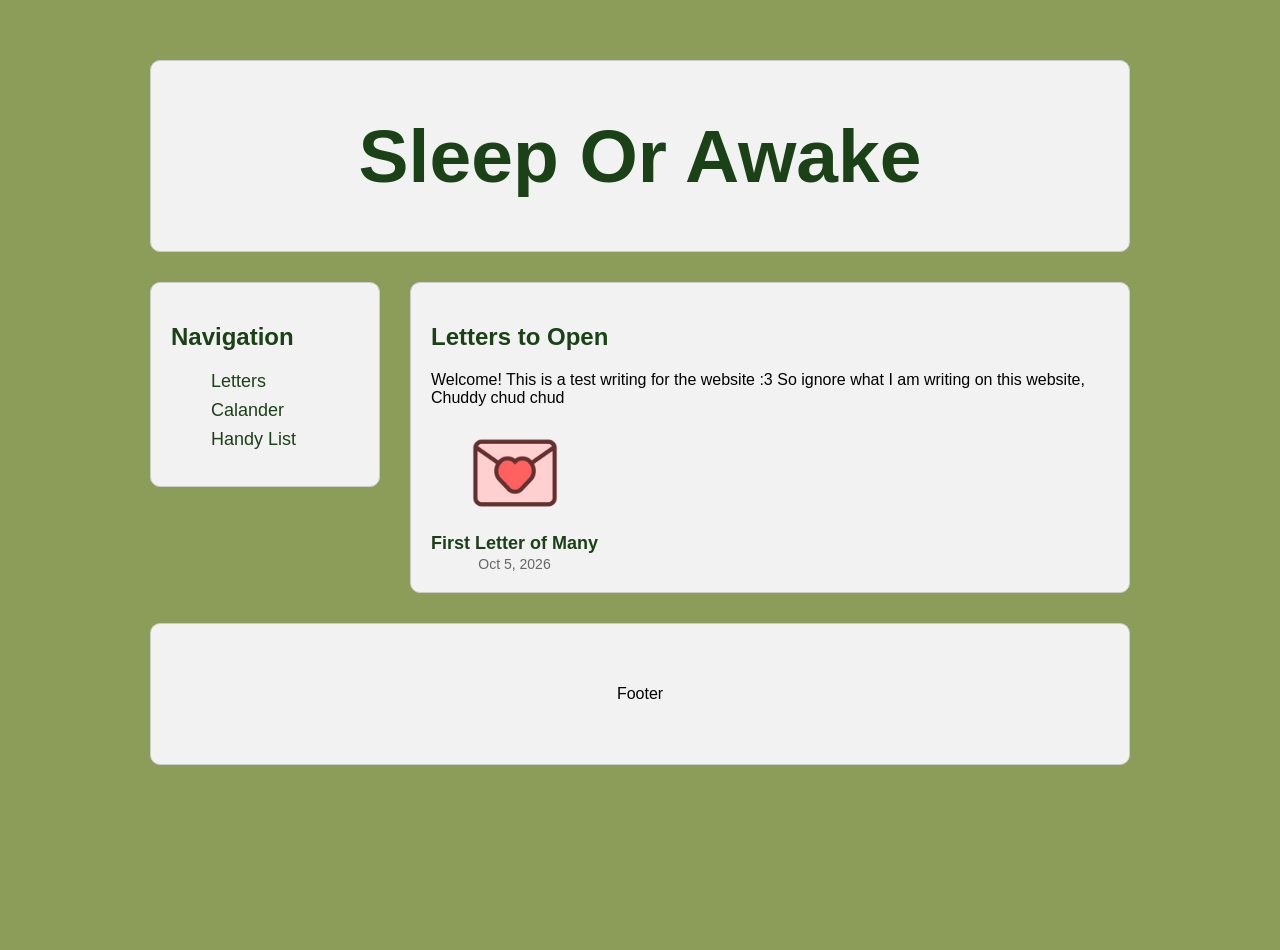
==== index.html @ daaeee93 "nvm" ====
<!DOCTYPE html>
<html lang="en">
    <head>
        <meta charset="UTF-8">
        <meta name="viewport" content="width=device-width, initial-scale=1.0">
        <link rel="stylesheet" href="style.css">
        <title>For Sam</title>
    </head>

    <body>
        <div class="box">
        <header>
            <h2 style="color: rgb(27, 65, 22);">Sleep Or Awake</h2>
        </header>
        <nav>
            <h2 style="color: rgb(27, 65, 22);">Navigation</h2>
            <ul>
                <li><a href="index.html">Letters</a></li>
                <li><a href="Calander.html">Calander</a></li>
                <li><a href="List.html">Handy List</a></li>
            </ul>
        </nav>
        <main>
            <h2 style="color: rgb(27, 65, 22);">Letters to Open</h2>
            <p>Welcome! This is a test writing for the website :3 So ignore what I am writing on this website, Chuddy chud chud</p>

            <div class="letters">

                <div class="letter">
                    <button class="open-button" data-popup-target="#popup">
                        <img src="Letter.png" alt="Open letter">
                    </button>
                    <p class="letter-label">First Letter of Many</p>
                    <p class="letter-date">Oct 5, 2026</p>
                </div>

                <!-- To add another letter, copy the whole <div class="letter"> block above,
                     change the popup number (#popup2), the name, and the date.
                     Then add a matching popup with id="popup2" below. -->

            </div>
        </main>
        <footer>Footer</footer>
        </div>


        <div class="popup" id="popup">
            <div class="popup-header">
                <div class="title">For Sam</div>
                <button data-close-button class="close-button">&times;</button>
            </div>
            <div class="popup-body">
                <img src="Testing.png" alt="Letter page 1">
                <img src="Testing_2.png" alt="Letter page 2">
            </div>
        </div>

        <div id="overlay"></div>

        <script src="script.js"></script>
    </body>
</html>
---- style.css ----
body
{
  margin: 0;
  min-height: 100vh;
  font-family: VarelaRound, sans-serif;
  background: rgb(139, 157, 89);
}

/* Image button */
.open-button
{
  background: none;
  border: none;
  padding: 0;
  cursor: pointer;
}
.open-button img
{
  width: 100px;
  height: 100px;
  display: block;
  border-radius: 15px;
  transition: transform 0.25s ease;
}
.open-button:hover img
{
  transform: scale(1.05);
}

/* Popup */
.popup
{
  position: fixed;
  top: 50%;
  left: 50%;
  transform: translate(-50%, -50%) scale(0);
  transform-origin: center;
  transition: transform 200ms ease;
  border: 3px solid rgb(43, 43, 43);
  border-radius: 15px;
  background: white;
  width: 1000px;
  max-width: 80%;
  max-height: 80vh;
  display: flex;
  flex-direction: column;
  z-index: 20;
}
.popup.active { transform: translate(-50%, -50%) scale(1); }

.popup-header
{
  padding: 10px 15px;
  display: flex;
  align-items: center;
  justify-content: space-between;
  background: rgb(70, 70, 70);
  border-radius: 10px 10px 0 0;
  flex-shrink: 0;
}
.popup-header .title { font-size: 24px; font-weight: bold; color: white; }
.popup-header .close-button
{
  background: none;
  border: none;
  font-size: 24px;
  font-weight: bold;
  color: white;
  cursor: pointer;
}

.popup-body { padding: 10px 15px; overflow-y: auto; }
.popup-body img { display: block; width: 100%; height: auto; margin-bottom: 15px; }
.popup-body img:last-child { margin-bottom: 0; }

/* Dark overlay */
#overlay
{
  position: fixed;
  inset: 0;
  opacity: 0;
  background: rgba(0, 0, 0, 0.5);
  pointer-events: none;
}
#overlay.active { opacity: 1; pointer-events: all; z-index: 10; }

/* Website design*/
header
{
  padding: 20px;
  text-align: center;
  font-size: 50px;
  background-color: #f2f2f2;
  border: 1px solid #ccc;
  margin: 10px;
  border-radius: 10px;
  height: 150px;

  display: flex;
  justify-content: center;
  align-items: center; 
}

nav
{
  padding: 20px;
  text-align: left;
  background-color: #f2f2f2;
  border: 1px solid #ccc;
  margin: 10px;
  border-radius: 10px;
}

main
{
  padding: 20px;
  text-align: left;
  background-color: #f2f2f2;
  border: 1px solid #ccc;
  margin: 10px;
  border-radius: 10px;
}

footer
{
  padding: 20px;
  text-align: center;
  background-color: #f2f2f2;
  border: 1px solid #ccc;
  margin: 10px;
  border-radius: 10px;
  height: 100px;

  display: flex;
  justify-content: center;
  align-items: center; 
}
.box
{
  max-width: 1000px;
  margin: 50px auto;
  display: grid;
  grid-template-columns: 250px 1fr;  /* nav = 250px, main = rest */
  grid-gap: 10px;
}

header
{
  grid-row: 1 / 2 ;
  grid-column: 1 / 3;
}

nav
{
  grid-row: 2 / 3;
  grid-column: 1 / 2;
  height: max-content;
}

main
{
  grid-row: 2 / 3;
  grid-column: 2 / 3;
  height: max-content;
}

footer
{
  grid-row: 3 / 4;
  grid-column: 1 / 3;
}

img
{
  max-width: 100%;
}

ul
{
  list-style-type: none;
}

ul li ::marker
{
  content: none;
}
nav a
{
  text-decoration: none;
  color: rgb(27, 65, 22);
  font-size: 18px;
  
}

nav a:hover
{
  text-decoration: underline; 
  font-weight: bold;
}

nav ul
{
  display: flex;
  flex-direction: column;
  gap: 8px;
}
.letters
{
  display: flex;
  flex-wrap: wrap;
  gap: 25px;
}
.letter
{
  display: flex;
  flex-direction: column;
  align-items: center;
  max-width: 200px;
}
.letter-label
{
  margin: 10px 0 0;
  font-size: 18px;
  font-weight: bold;
  text-align: center;
  color: rgb(27, 65, 22);
}
.letter-date
{
  margin: 2px 0 0;
  font-size: 14px;
  text-align: center;
  color: #666;
}

/* Mobile layout */
@media (max-width: 700px)
{
  .box
  {
    grid-template-columns: 1fr;
    margin: 10px auto;
    grid-gap: 0;
  }

  header { grid-row: 1; grid-column: 1; height: auto; padding: 15px; }
  header h2 { font-size: 24px; margin: 0; }

  nav    { grid-row: 2; grid-column: 1; padding: 15px; }
  nav h2 { margin-top: 0; }
  main   { grid-row: 3; grid-column: 1; padding: 15px; }
  footer { grid-row: 4; grid-column: 1; height: auto; }

  /* links side by side instead of a tall list */
  nav ul
  {
    flex-direction: row;
    flex-wrap: wrap;
    gap: 8px 20px;
    padding-left: 0;
    margin: 0;
  }

  .open-button img { width: 100px; height: 100px; }
}
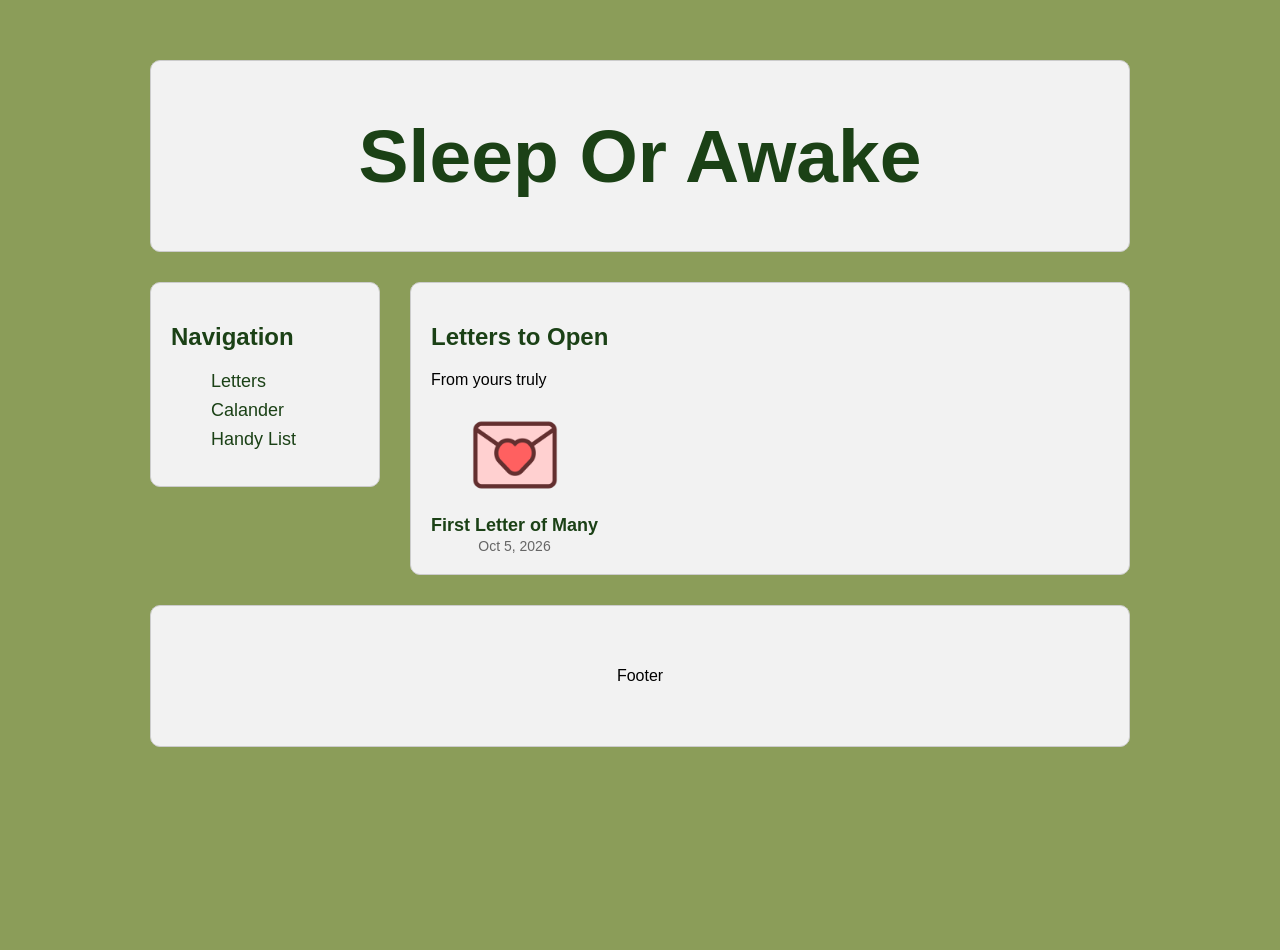
==== commit aeb59dcb: "From youres truely" ====
--- a/index.html
+++ b/index.html
@@ -22,7 +22,7 @@
         </nav>
         <main>
             <h2 style="color: rgb(27, 65, 22);">Letters to Open</h2>
-            <p>Welcome! This is a test writing for the website :3 So ignore what I am writing on this website, Chuddy chud chud</p>
+            <p>From yours truly</p>
 
             <div class="letters">
 
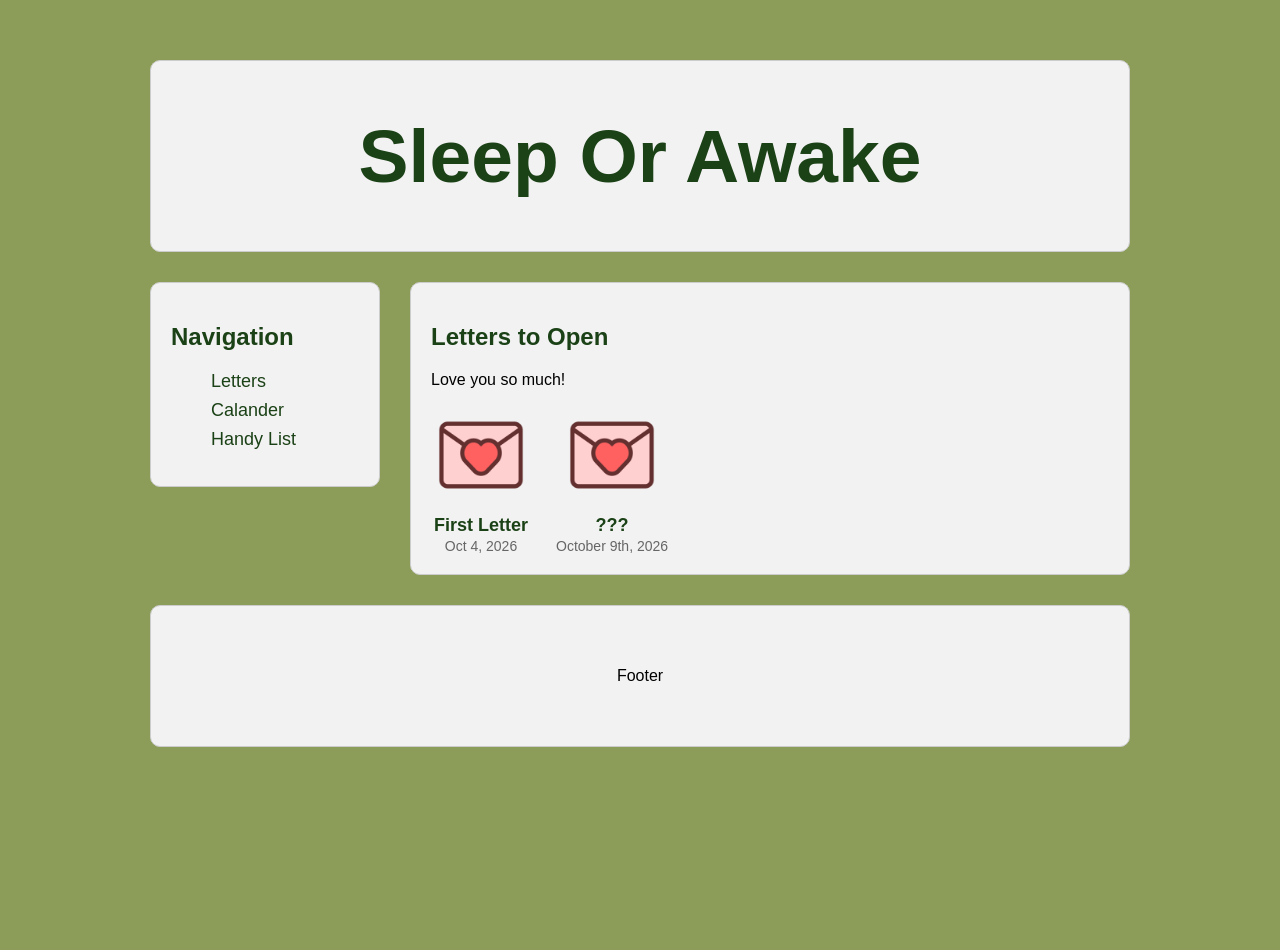
==== commit de47788a: "push new ver" ====
--- a/index.html
+++ b/index.html
@@ -22,39 +22,16 @@
         </nav>
         <main>
             <h2 style="color: rgb(27, 65, 22);">Letters to Open</h2>
-            <p>From yours truly</p>
+            <p>Love you so much!</p>
 
-            <div class="letters">
-
-                <div class="letter">
-                    <button class="open-button" data-popup-target="#popup">
-                        <img src="Letter.png" alt="Open letter">
-                    </button>
-                    <p class="letter-label">First Letter of Many</p>
-                    <p class="letter-date">Oct 5, 2026</p>
-                </div>
-
-                <!-- To add another letter, copy the whole <div class="letter"> block above,
-                     change the popup number (#popup2), the name, and the date.
-                     Then add a matching popup with id="popup2" below. -->
-
-            </div>
+            <!-- script.js fills this in from the list of letters -->
+            <div class="letters" id="letters"></div>
         </main>
         <footer>Footer</footer>
         </div>
 
-
-        <div class="popup" id="popup">
-            <div class="popup-header">
-                <div class="title">For Sam</div>
-                <button data-close-button class="close-button">&times;</button>
-            </div>
-            <div class="popup-body">
-                <img src="Testing.png" alt="Letter page 1">
-                <img src="Testing_2.png" alt="Letter page 2">
-            </div>
-        </div>
-
+        <!-- script.js puts the popups here -->
+        <div id="popups"></div>
         <div id="overlay"></div>
 
         <script src="script.js"></script>
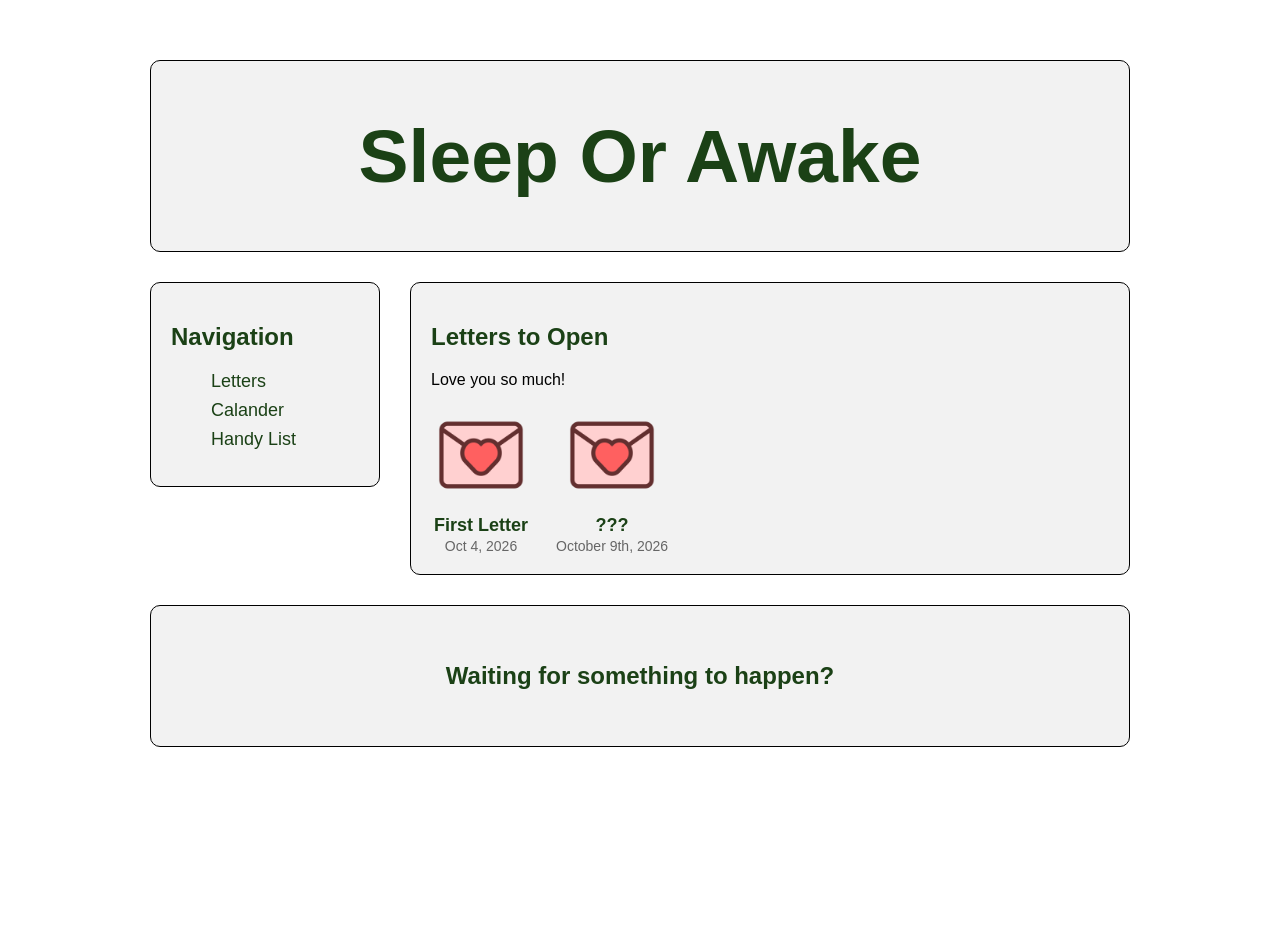
==== commit a92c5cca: "new push" ====
--- a/index.html
+++ b/index.html
@@ -27,7 +27,10 @@
             <!-- script.js fills this in from the list of letters -->
             <div class="letters" id="letters"></div>
         </main>
-        <footer>Footer</footer>
+
+        <footer>
+            <h2 style ="color: rgb(27, 65, 22);"> Waiting for something to happen? </h2>
+        </footer>
         </div>
 
         <!-- script.js puts the popups here -->
--- a/style.css
+++ b/style.css
@@ -3,7 +3,7 @@
   margin: 0;
   min-height: 100vh;
   font-family: VarelaRound, sans-serif;
-  background: rgb(139, 157, 89);
+  background: rgb(255, 255, 255);
 }
 
 /* Image button */
@@ -91,7 +91,7 @@
   text-align: center;
   font-size: 50px;
   background-color: #f2f2f2;
-  border: 1px solid #ccc;
+  border: 1px solid #000000;
   margin: 10px;
   border-radius: 10px;
   height: 150px;
@@ -106,7 +106,7 @@
   padding: 20px;
   text-align: left;
   background-color: #f2f2f2;
-  border: 1px solid #ccc;
+  border: 1px solid #000000;
   margin: 10px;
   border-radius: 10px;
 }
@@ -116,7 +116,7 @@
   padding: 20px;
   text-align: left;
   background-color: #f2f2f2;
-  border: 1px solid #ccc;
+  border: 1px solid #000000;
   margin: 10px;
   border-radius: 10px;
 }
@@ -126,7 +126,7 @@
   padding: 20px;
   text-align: center;
   background-color: #f2f2f2;
-  border: 1px solid #ccc;
+  border: 1px solid #000000;
   margin: 10px;
   border-radius: 10px;
   height: 100px;
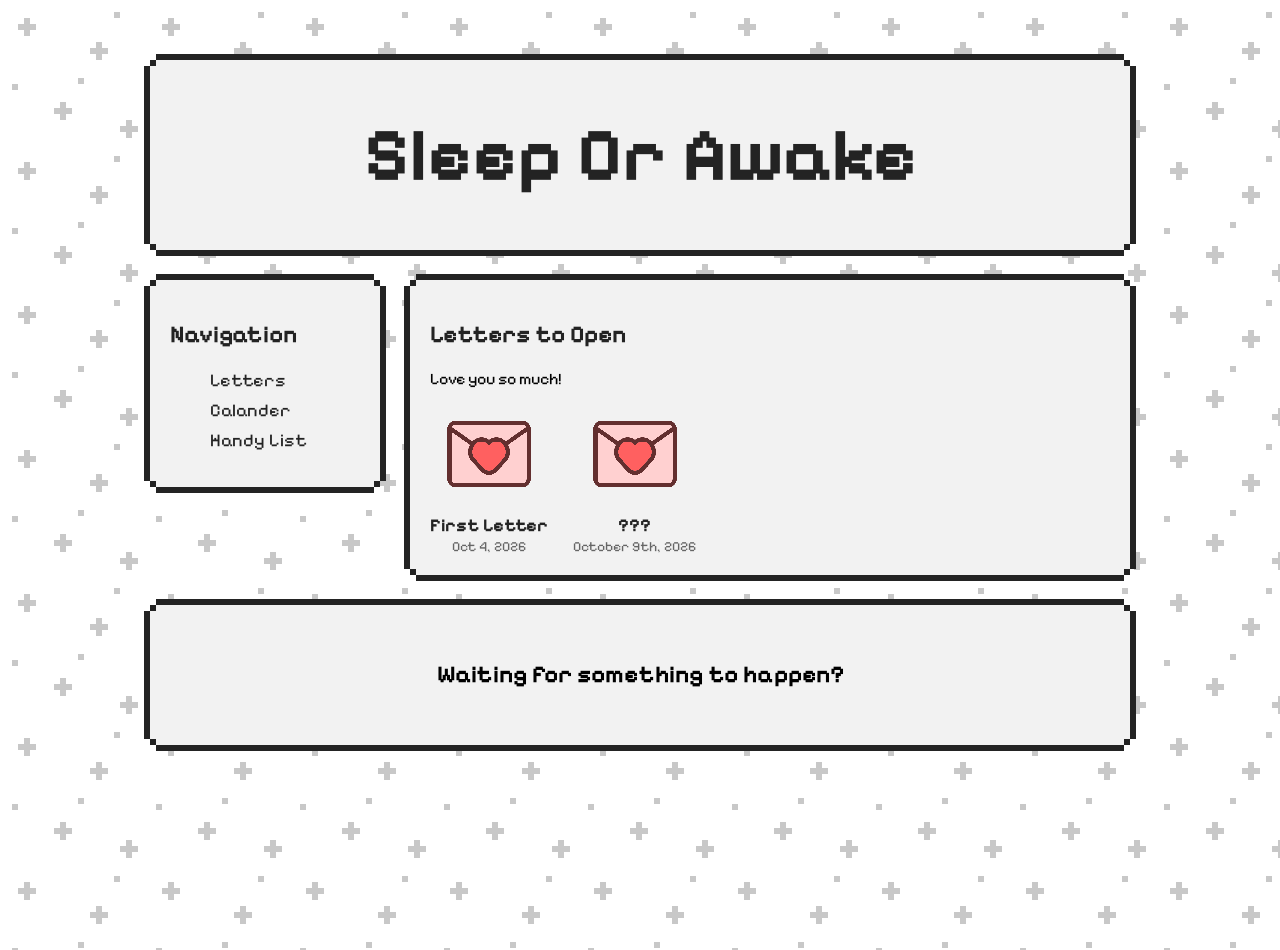
==== commit 3a293ffb: "questionalvle but I'll push it" ====
--- a/index.html
+++ b/index.html
@@ -1,19 +1,22 @@
 <!DOCTYPE html>
 <html lang="en">
     <head>
+        
+        <script src="theme.js"></script>
         <meta charset="UTF-8">
         <meta name="viewport" content="width=device-width, initial-scale=1.0">
         <link rel="stylesheet" href="style.css">
+        <link rel="preload" href="fonts/PixelifySans-VariableFont_wght.ttf" as="font" type="font/ttf" crossorigin>
         <title>For Sam</title>
     </head>
 
     <body>
         <div class="box">
         <header>
-            <h2 style="color: rgb(27, 65, 22);">Sleep Or Awake</h2>
+            <h2>Sleep Or Awake</h2>
         </header>
         <nav>
-            <h2 style="color: rgb(27, 65, 22);">Navigation</h2>
+            <h2> Navigation</h2>
             <ul>
                 <li><a href="index.html">Letters</a></li>
                 <li><a href="Calander.html">Calander</a></li>
@@ -21,7 +24,7 @@
             </ul>
         </nav>
         <main>
-            <h2 style="color: rgb(27, 65, 22);">Letters to Open</h2>
+            <h2>Letters to Open</h2>
             <p>Love you so much!</p>
 
             <!-- script.js fills this in from the list of letters -->
@@ -29,7 +32,7 @@
         </main>
 
         <footer>
-            <h2 style ="color: rgb(27, 65, 22);"> Waiting for something to happen? </h2>
+            <h2> Waiting for something to happen? </h2>
         </footer>
         </div>
 
--- a/style.css
+++ b/style.css
@@ -1,9 +1,43 @@
+@font-face
+{
+  font-family: "Pixelify Sans";
+  src: url("fonts/PixelifySans-VariableFont_wght.ttf") format("truetype");
+  font-weight: 400 700;   /* this font is variable, so bold works too */
+  font-display: block;
+}
+
+/* ---------- Colors: day (default) and night ---------- */
+:root
+{
+  --bg: #ffffff;
+  --panel: #f2f2f2;
+  --text: #000000;
+  --accent: rgb(35, 35, 35);
+  --muted: #666666;
+  --stars: url("data:image/svg+xml,%3Csvg xmlns='http://www.w3.org/2000/svg' width='96' height='96' shape-rendering='crispEdges'%3E%3Cpath fill='%23c8c8c8' d='M12 16h4v4h-4zM16 12h4v4h-4zM16 16h4v4h-4zM20 16h4v4h-4zM16 20h4v4h-4zM60 32h4v4h-4zM64 28h4v4h-4zM64 32h4v4h-4zM68 32h4v4h-4zM64 36h4v4h-4zM36 72h4v4h-4zM40 68h4v4h-4zM40 72h4v4h-4zM44 72h4v4h-4zM40 76h4v4h-4zM80 84h4v4h-4zM84 80h4v4h-4zM84 84h4v4h-4zM88 84h4v4h-4zM84 88h4v4h-4zM76 8h4v4h-4zM8 56h4v4h-4zM52 52h4v4h-4z'/%3E%3C/svg%3E");
+}
+
+:root[data-theme="night"]
+{
+  --bg: #14182b;
+  --panel: #232842;
+  --text: #e8ecff;
+  --accent: #ffee8d;
+  --muted: #9aa3c7;
+  --stars: url("data:image/svg+xml,%3Csvg xmlns='http://www.w3.org/2000/svg' width='96' height='96' shape-rendering='crispEdges'%3E%3Cpath fill='%23414c85' d='M12 16h4v4h-4zM16 12h4v4h-4zM16 16h4v4h-4zM20 16h4v4h-4zM16 20h4v4h-4zM60 32h4v4h-4zM64 28h4v4h-4zM64 32h4v4h-4zM68 32h4v4h-4zM64 36h4v4h-4zM36 72h4v4h-4zM40 68h4v4h-4zM40 72h4v4h-4zM44 72h4v4h-4zM40 76h4v4h-4zM80 84h4v4h-4zM84 80h4v4h-4zM84 84h4v4h-4zM88 84h4v4h-4zM84 88h4v4h-4zM76 8h4v4h-4zM8 56h4v4h-4zM52 52h4v4h-4z'/%3E%3C/svg%3E");
+}
+
 body
 {
   margin: 0;
   min-height: 100vh;
-  font-family: VarelaRound, sans-serif;
-  background: rgb(255, 255, 255);
+  font-family: "Pixelify Sans", sans-serif;
+  color: var(--text);
+
+  background-color: var(--bg);
+  background-image: var(--stars);
+  background-size: 144px 144px;
+  image-rendering: pixelated;
 }
 
 /* Image button */
@@ -84,16 +118,15 @@
 }
 #overlay.active { opacity: 1; pointer-events: all; z-index: 10; }
 
-/* Website design*/
+/* Website design */
 header
 {
   padding: 20px;
   text-align: center;
   font-size: 50px;
-  background-color: #f2f2f2;
-  border: 1px solid #000000;
+  background-color: var(--panel);
+  color: var(--text);
   margin: 10px;
-  border-radius: 10px;
   height: 150px;
 
   display: flex;
@@ -105,36 +138,65 @@
 {
   padding: 20px;
   text-align: left;
-  background-color: #f2f2f2;
-  border: 1px solid #000000;
+  background-color: var(--panel);
+  color: var(--text);
   margin: 10px;
-  border-radius: 10px;
 }
 
 main
 {
   padding: 20px;
   text-align: left;
-  background-color: #f2f2f2;
-  border: 1px solid #000000;
+  background-color: var(--panel);
+  color: var(--text);
   margin: 10px;
-  border-radius: 10px;
 }
 
 footer
 {
   padding: 20px;
   text-align: center;
-  background-color: #f2f2f2;
-  border: 1px solid #000000;
+  background-color: var(--panel);
+  color: var(--text);
   margin: 10px;
-  border-radius: 10px;
   height: 100px;
 
   display: flex;
   justify-content: center;
   align-items: center; 
 }
+
+/* Headings use the accent color. !important is needed to beat the
+   color: ... written directly inside the HTML pages. */
+header h2, nav h2, main h2 { color: var(--accent) !important; }
+.note-app #status { color: var(--muted) !important; }
+
+/* Pixel borders (two-pixel corners) */
+header, nav, main, footer, .pixel-borders
+{
+  --pixel: 6px;                          /* size of one "pixel" */
+  --pixel-color: var(--accent);          /* border color follows the theme */
+  border: none;
+  border-radius: 0;
+
+  /* straight sides, pulled in one pixel from each end */
+  box-shadow:
+    0 calc(var(--pixel) * -2) 0 calc(var(--pixel) * -1) var(--pixel-color),
+    0 calc(var(--pixel) * 2)  0 calc(var(--pixel) * -1) var(--pixel-color),
+    calc(var(--pixel) * -2) 0 0 calc(var(--pixel) * -1) var(--pixel-color),
+    calc(var(--pixel) * 2)  0 0 calc(var(--pixel) * -1) var(--pixel-color);
+
+  /* the extra pixel that completes each corner step */
+  background-image:
+    linear-gradient(var(--pixel-color), var(--pixel-color)),
+    linear-gradient(var(--pixel-color), var(--pixel-color)),
+    linear-gradient(var(--pixel-color), var(--pixel-color)),
+    linear-gradient(var(--pixel-color), var(--pixel-color));
+  background-repeat: no-repeat;
+  background-size: var(--pixel) var(--pixel);
+  background-position: top left, top right, bottom left, bottom right;
+}
+
 .box
 {
   max-width: 1000px;
@@ -187,7 +249,7 @@
 nav a
 {
   text-decoration: none;
-  color: rgb(27, 65, 22);
+  color: var(--accent);
   font-size: 18px;
   
 }
@@ -223,14 +285,20 @@
   font-size: 18px;
   font-weight: bold;
   text-align: center;
-  color: rgb(27, 65, 22);
+  color: var(--accent);
 }
 .letter-date
 {
   margin: 2px 0 0;
   font-size: 14px;
   text-align: center;
-  color: #666;
+  color: var(--muted);
+}
+
+/* Buttons and typing boxes use the same font as the page */
+button, input, textarea
+{
+  font-family: inherit;
 }
 
 /* Mobile layout */
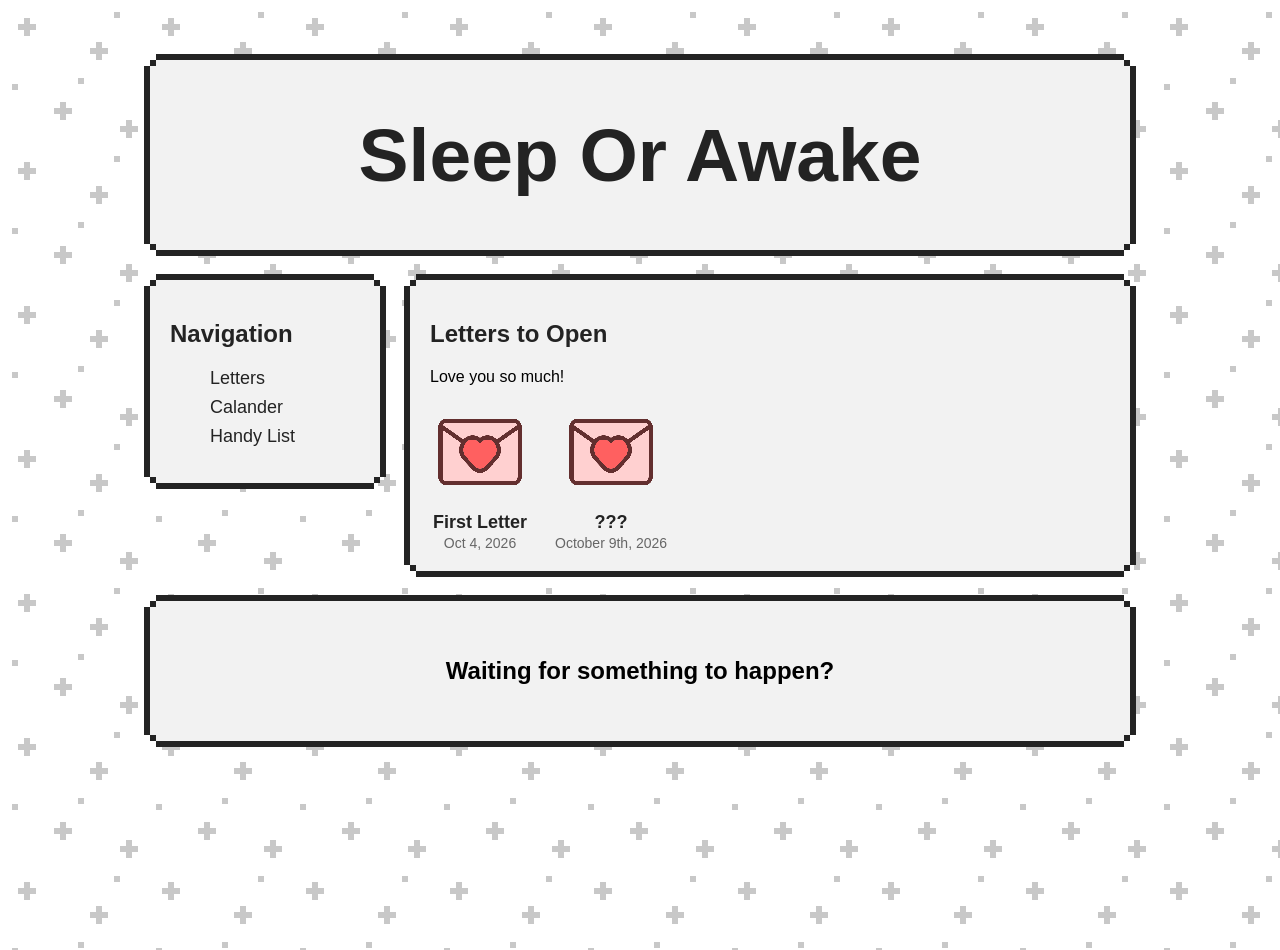
==== commit 9649b854: "edited version_with day and night version" ====
--- a/index.html
+++ b/index.html
@@ -1,12 +1,11 @@
 <!DOCTYPE html>
 <html lang="en">
     <head>
-        
         <script src="theme.js"></script>
         <meta charset="UTF-8">
         <meta name="viewport" content="width=device-width, initial-scale=1.0">
+        <link rel="stylesheet" href="font.css">
         <link rel="stylesheet" href="style.css">
-        <link rel="preload" href="fonts/PixelifySans-VariableFont_wght.ttf" as="font" type="font/ttf" crossorigin>
         <title>For Sam</title>
     </head>
 
--- a/style.css
+++ b/style.css
@@ -1,11 +1,3 @@
-@font-face
-{
-  font-family: "Pixelify Sans";
-  src: url("fonts/PixelifySans-VariableFont_wght.ttf") format("truetype");
-  font-weight: 400 700;   /* this font is variable, so bold works too */
-  font-display: block;
-}
-
 /* ---------- Colors: day (default) and night ---------- */
 :root
 {
